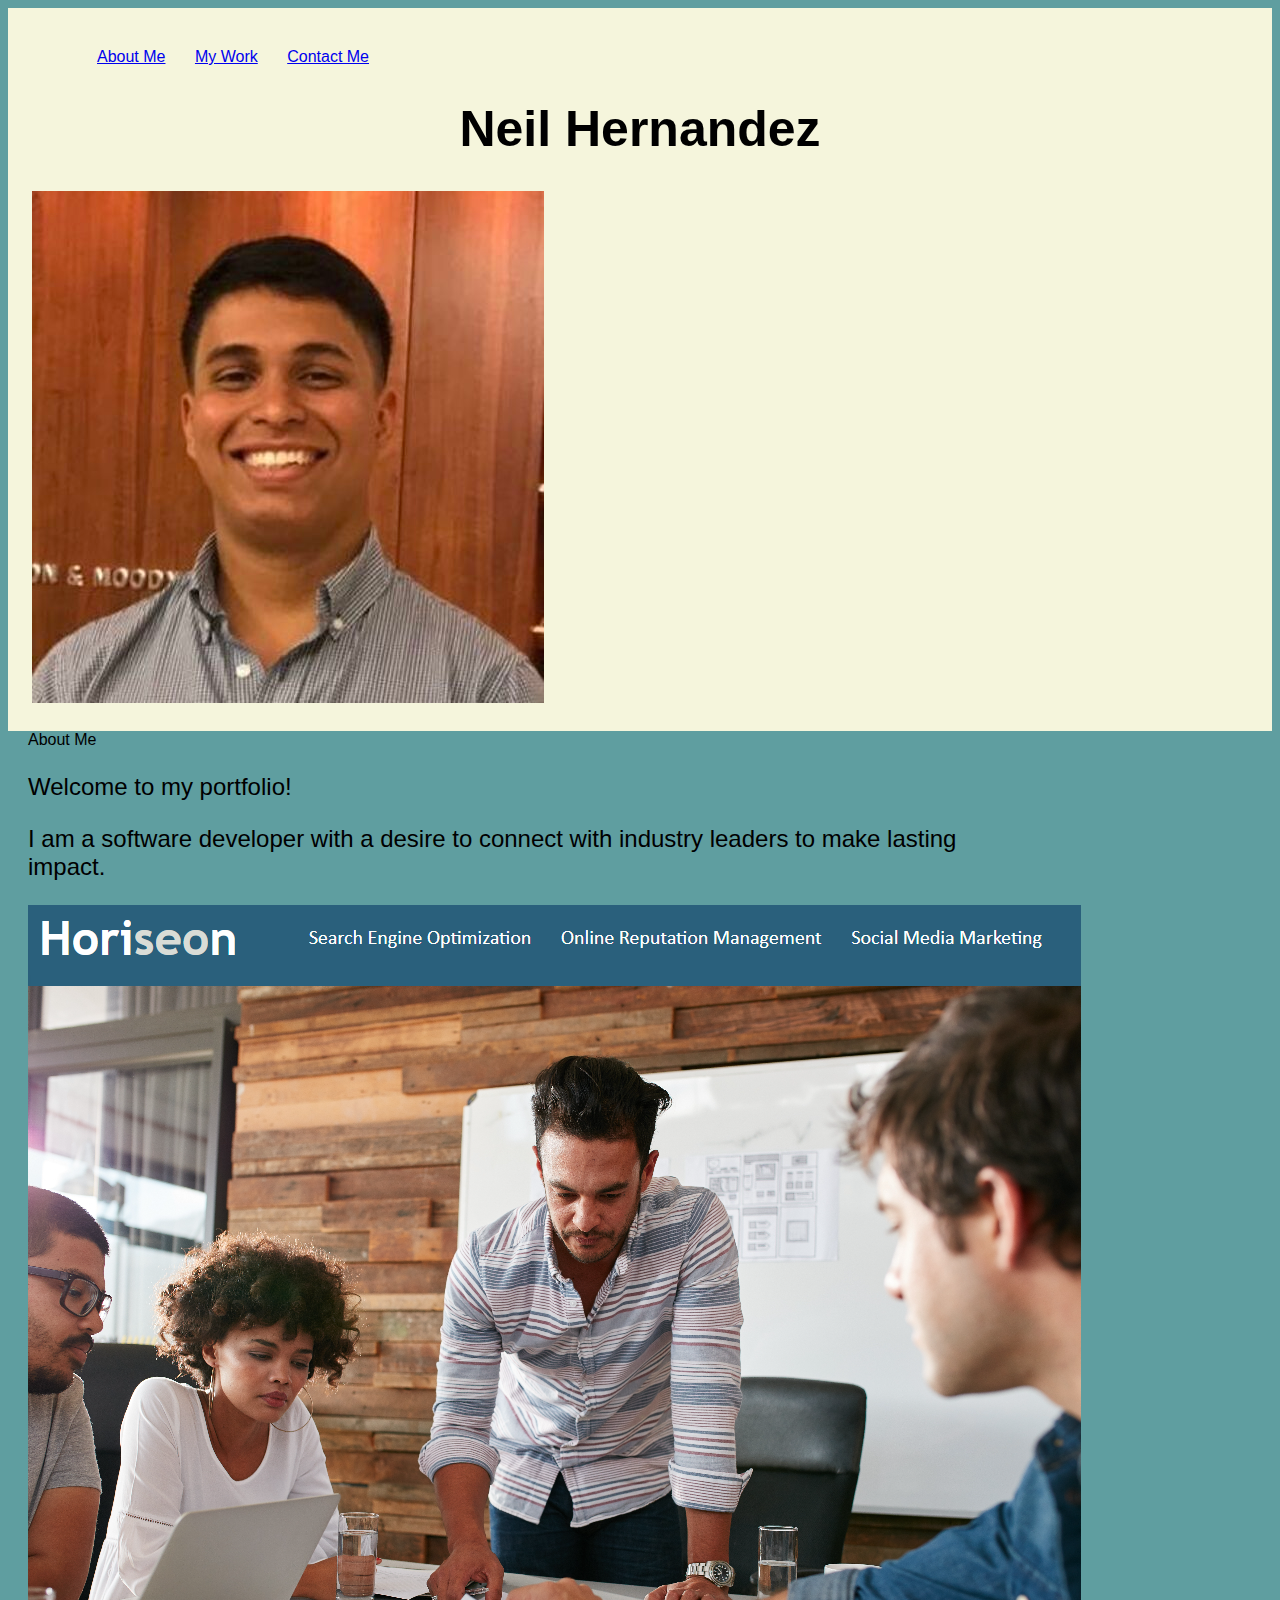
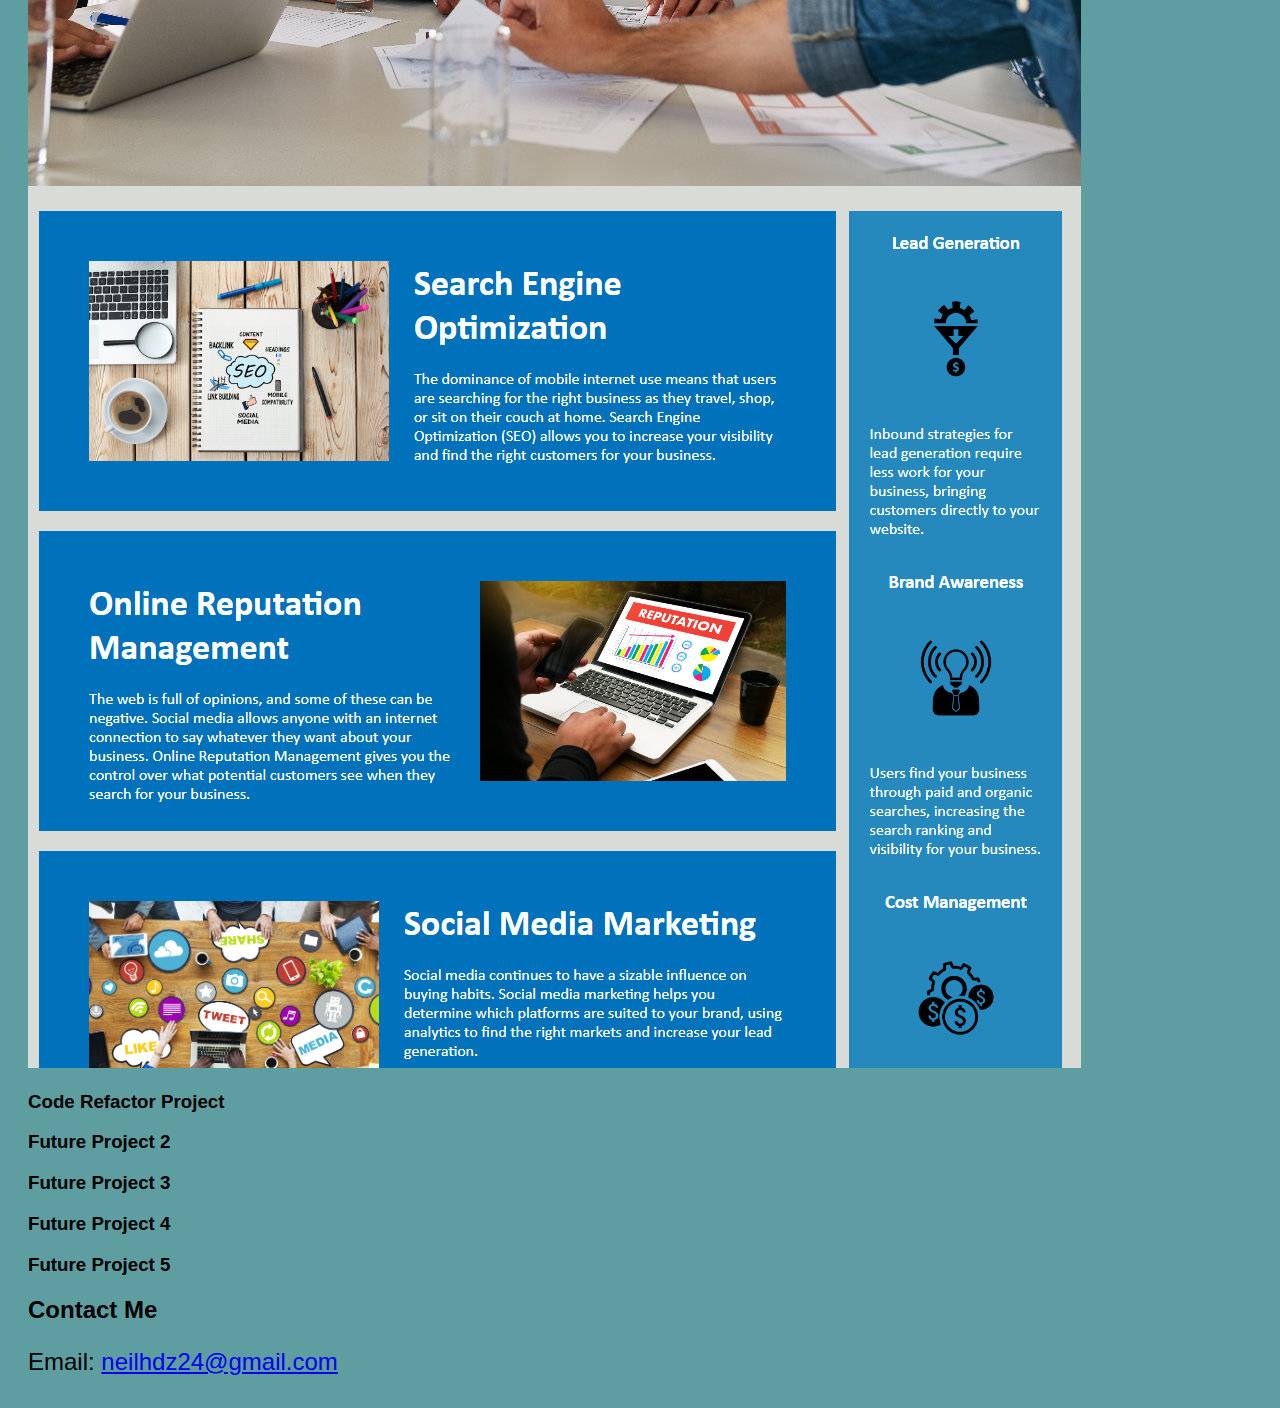
==== index.html @ 67551894 "Committing changes to folders in my module challenge 2. Ensured that the index.html is used instead " ====
<!DOCTYPE html>

<html lang=”en”>

<head>
    <meta charset="UTF-8" />
    <link rel="stylesheet" href="./Solved/assets/css/style.css">
    <title>Neil Hernandez</title>
</head>

<body>
    <header>
        <nav>
            <ul>
                <li>
                    <a href="#aboutme">About Me</a>
                </li>
                <li>
                    <a href="#work">My Work</a>
                </li>
                <li>
                    <a href="#contactme">Contact Me</a>
                </li>
            </ul>
        </nav>
        <h1>Neil Hernandez</h1>
        <img src="./Solved/assets/images/neil.jpg" alt="Neil Hernandez Image" id="proile-pic">
    </header>
    <main>
        <section id="aboutme"
            <h2> About Me</h2>
                <p> Welcome to my portfolio!</p>
                <p> I am a software developer with a desire to connect with industry leaders to make lasting impact.</p>
        <section/>
        <section id="work">
            <div class = "project-sample"
                <div class="project-sample">
                    <a href="https://nhl1090.github.io/Module-Challenge-1/" target="_blank"><img src="./Solved/assets/images/screenshot.png" alt="Screenshot of Project 1" ></a>
                    <h3> Code Refactor Project</h3>
                </div>
            <div class = "project-sample"
                <div class="project-sample">
                    <a href="placeholder to project 2" target="./Solved/assets/images/future projects.jpg" alt="image of future project 2"></a>
                    <h3> Future Project 2</h3>
            <div class = "project-sample"
                    <div class="project-sample">
                        <a href="placeholder to project 3" target="./Solved/assets/images/future projects.jpg" alt="image of future project 3"></a>
                        <h3> Future Project 3</h3>
            <div class = "project-sample"
                    <div class="project-sample">
                        <a href="placeholder to project 4" target="./Solved/assets/images/future projects.jpg" alt="image of future project 4"></a>
                        <h3> Future Project 4</h3>
            <div class = "project-sample"
                    <div class="project-sample">
                        <a href="placeholder to project 5" target="./Solved/assets/images/future projects.jpg" alt="image of future project 5"></a>
                        <h3> Future Project 5</h3>
                </div>
        </section>
        <section>
            <section id="contactme">
                <h2> Contact Me</h2>
                <p>Email: <a href="mailto:neilhdz24@gmail.com">neilhdz24@gmail.com</a></p>
            </section>
        </section>
    </main>
</body>

</html>
---- Solved/assets/css/style.css ----
body {
    background-color:cadetblue;
    font-family:'Gill Sans', 'Gill Sans MT', Calibri, 'Trebuchet MS', sans-serif;
    box-sizing:border-box;

}

header {
    padding: 24px;
    font-family: 'Trebuchet MS', 'Lucida Sans Unicode', 'Lucida Grande', 'Lucida Sans', Arial, sans-serif;
    background-color:beige;
    color: black;
    text-align: left;
}

#profile-pic {
    width: 100px;
    height: 100px;
    size-adjust: 10px;
}

header h1 {
    font-size: 50px;
    text-align: center;
    color:black
}

header nav ul {
    list-style-type: none;
}

header nav ul li {
    display: inline-block;
    margin-left: 25px;
}

p {
    font-size: 24px;
}

main {
    width: 75%;
    display: inline-block;
    margin-left: 20px;
}

@media screen and (max-width: 1000px){
    
}

@media screen and (max-width: 700px){
    
}
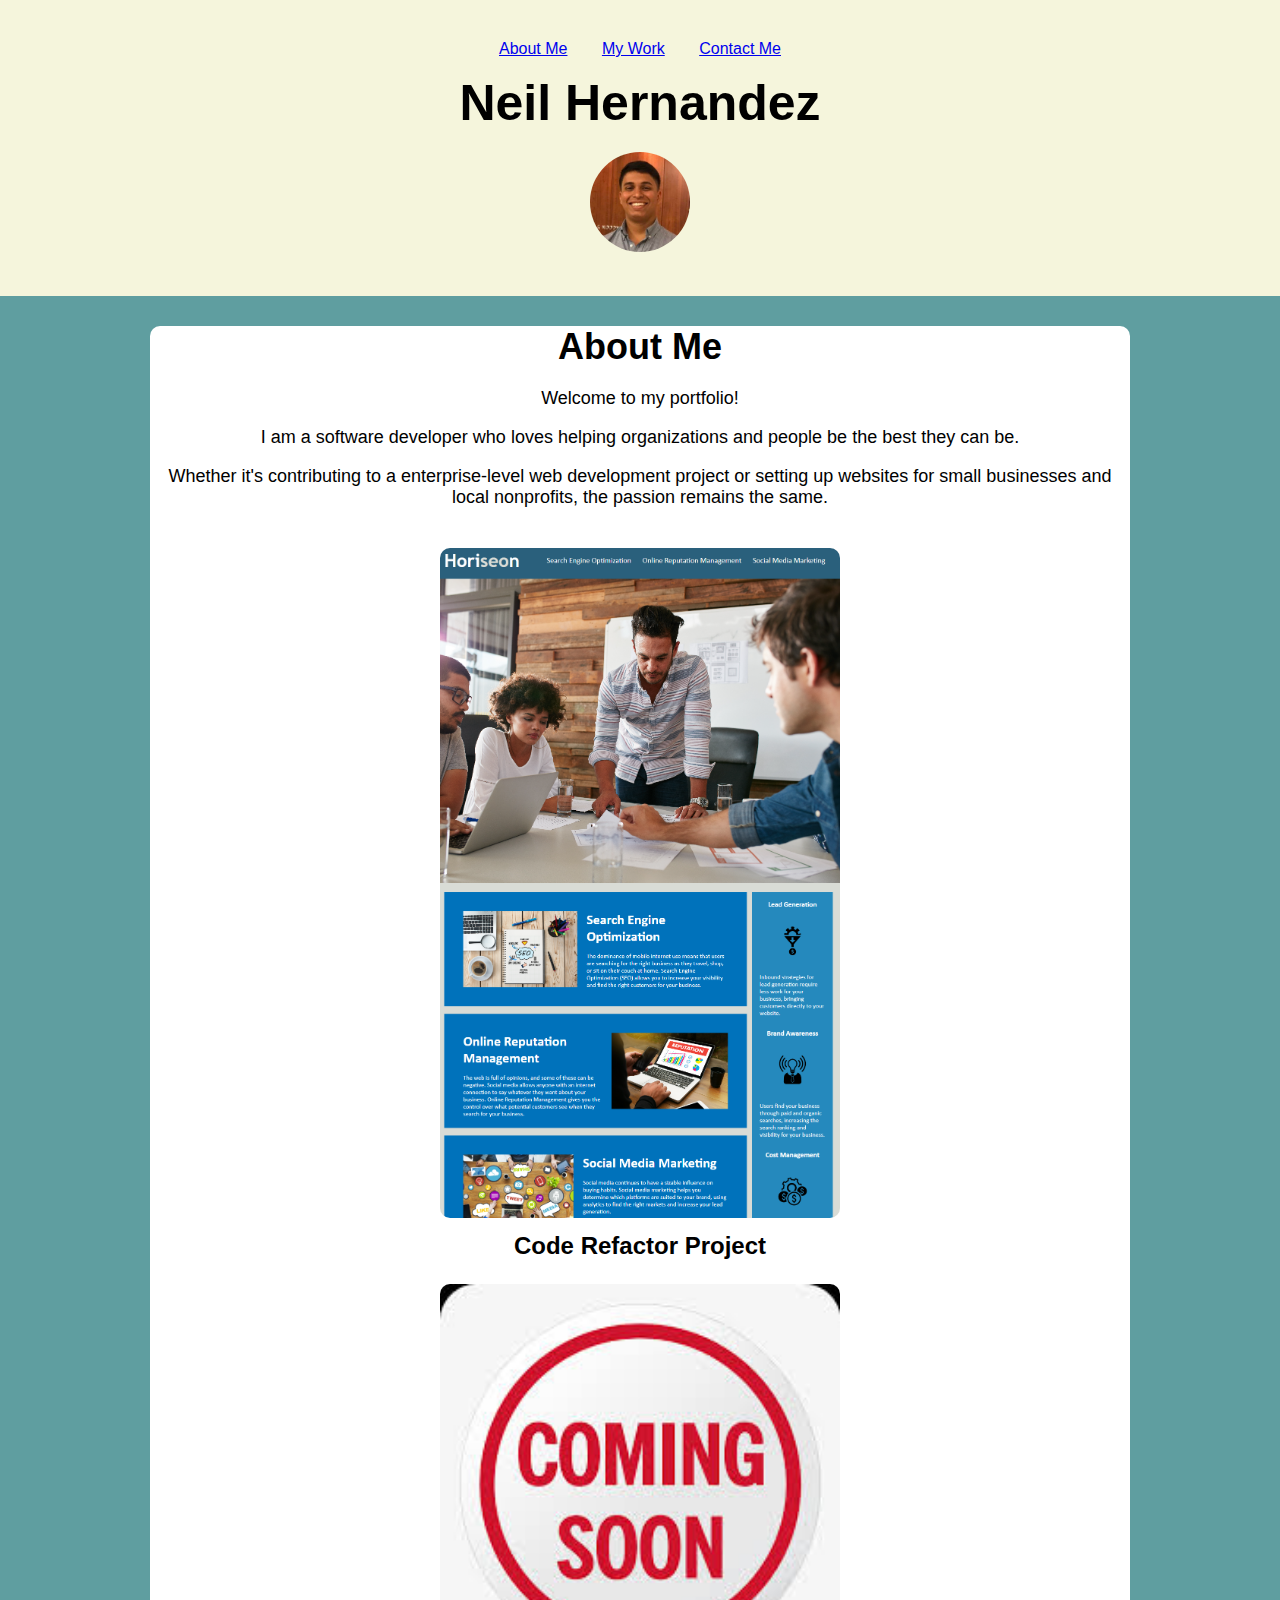
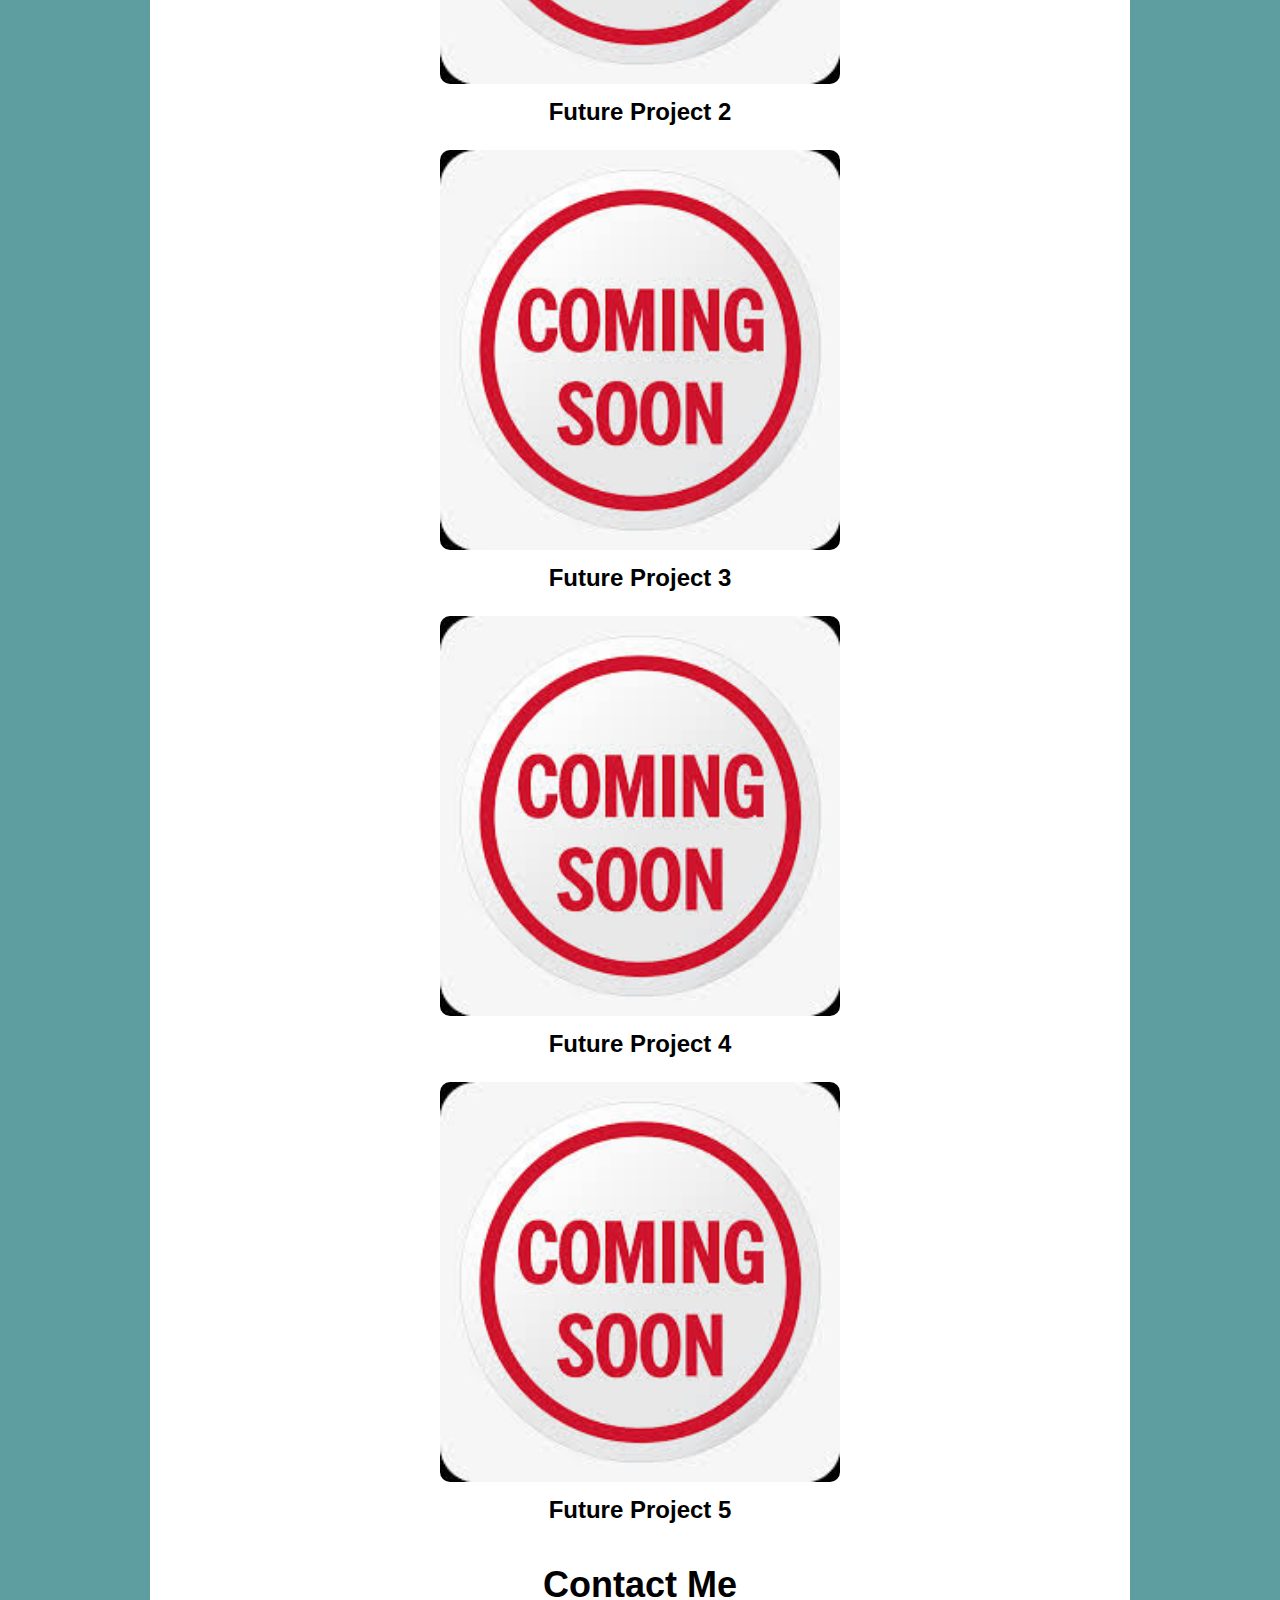
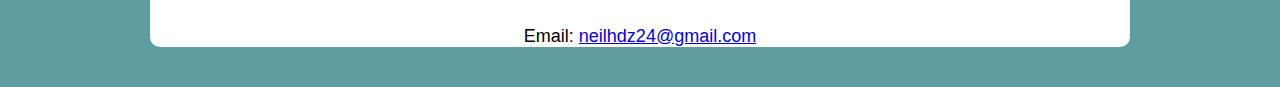
==== commit 77bc35c9: "After fixing my challenge 1 HTML link, it was important to make the changes to the link in my projec" ====
--- a/index.html
+++ b/index.html
@@ -1,6 +1,6 @@
 <!DOCTYPE html>
 
-<html lang=”en”>
+<html lang="en">
 
 <head>
     <meta charset="UTF-8" />
@@ -24,45 +24,53 @@
             </ul>
         </nav>
         <h1>Neil Hernandez</h1>
-        <img src="./Solved/assets/images/neil.jpg" alt="Neil Hernandez Image" id="proile-pic">
+        <img src="./Solved/assets/images/neil.jpg" alt="Neil Hernandez Image" id="profile-pic">
     </header>
     <main>
-        <section id="aboutme"
-            <h2> About Me</h2>
-                <p> Welcome to my portfolio!</p>
-                <p> I am a software developer with a desire to connect with industry leaders to make lasting impact.</p>
-        <section/>
+        <section id="aboutme">
+            <h2>About Me</h2>
+            <p>Welcome to my portfolio!</p>
+            <p>I am a software developer who loves helping organizations and people be the best they can be.</p>
+            <p>Whether it's contributing to a enterprise-level web development project or setting up websites for small businesses and local nonprofits, the passion remains the same.
+            </p>
+        </section>
         <section id="work">
-            <div class = "project-sample"
-                <div class="project-sample">
-                    <a href="https://nhl1090.github.io/Module-Challenge-1/" target="_blank"><img src="./Solved/assets/images/screenshot.png" alt="Screenshot of Project 1" ></a>
-                    <h3> Code Refactor Project</h3>
-                </div>
-            <div class = "project-sample"
-                <div class="project-sample">
-                    <a href="placeholder to project 2" target="./Solved/assets/images/future projects.jpg" alt="image of future project 2"></a>
-                    <h3> Future Project 2</h3>
-            <div class = "project-sample"
-                    <div class="project-sample">
-                        <a href="placeholder to project 3" target="./Solved/assets/images/future projects.jpg" alt="image of future project 3"></a>
-                        <h3> Future Project 3</h3>
-            <div class = "project-sample"
-                    <div class="project-sample">
-                        <a href="placeholder to project 4" target="./Solved/assets/images/future projects.jpg" alt="image of future project 4"></a>
-                        <h3> Future Project 4</h3>
-            <div class = "project-sample"
-                    <div class="project-sample">
-                        <a href="placeholder to project 5" target="./Solved/assets/images/future projects.jpg" alt="image of future project 5"></a>
-                        <h3> Future Project 5</h3>
-                </div>
+            <div class="project-sample">
+                <a href="https://nhl1090.github.io/Module-Challenge-01/" target="_blank">
+                    <img src="./Solved/assets/images/screenshot.png" alt="Screenshot of Project 1">
+                </a>
+                <h3>Code Refactor Project</h3>
+            </div>
+            <div class="project-sample">
+                <a href="placeholder to project 2" target="_blank">
+                    <img src="./Solved/assets/images/future projects.jpg" alt="image of future project 2">
+                </a>
+                <h3>Future Project 2</h3>
+            </div>
+            <div class="project-sample">
+                <a href="placeholder to project 3" target="_blank">
+                    <img src="./Solved/assets/images/future projects.jpg" alt="image of future project 3">
+                </a>
+                <h3>Future Project 3</h3>
+            </div>
+            <div class="project-sample">
+                <a href="placeholder to project 4" target="_blank">
+                    <img src="./Solved/assets/images/future projects.jpg" alt="image of future project 4">
+                </a>
+                <h3>Future Project 4</h3>
+            </div>
+            <div class="project-sample">
+                <a href="placeholder to project 5" target="_blank">
+                    <img src="./Solved/assets/images/future projects.jpg" alt="image of future project 5">
+                </a>
+                <h3>Future Project 5</h3>
+            </div>
         </section>
-        <section>
-            <section id="contactme">
-                <h2> Contact Me</h2>
-                <p>Email: <a href="mailto:neilhdz24@gmail.com">neilhdz24@gmail.com</a></p>
-            </section>
+        <section id="contactme">
+            <h2>Contact Me</h2>
+            <p>Email: <a href="mailto:neilhdz24@gmail.com">neilhdz24@gmail.com</a></p>
         </section>
     </main>
 </body>
 
-</html>+</html>
--- a/Solved/assets/css/style.css
+++ b/Solved/assets/css/style.css
@@ -1,54 +1,105 @@
-
 body {
-    background-color:cadetblue;
-    font-family:'Gill Sans', 'Gill Sans MT', Calibri, 'Trebuchet MS', sans-serif;
-    box-sizing:border-box;
-
+    background-color: cadetblue;
+    font-family: 'Gill Sans', 'Gill Sans MT', Calibri, 'Trebuchet MS', sans-serif;
+    box-sizing: border-box;
+    margin: 0;
+    padding: 0;
 }
 
 header {
     padding: 24px;
     font-family: 'Trebuchet MS', 'Lucida Sans Unicode', 'Lucida Grande', 'Lucida Sans', Arial, sans-serif;
-    background-color:beige;
+    background-color: beige;
     color: black;
-    text-align: left;
+    text-align: center;
 }
 
-#profile-pic {
+header nav ul {
+    list-style-type: none;
+    padding: 0;
+    text-align: center;
+}
+
+header nav ul li {
+    display: inline-block;
+    margin: 0 15px;
+}
+
+header img#profile-pic {
     width: 100px;
     height: 100px;
-    size-adjust: 10px;
+    border-radius: 50%;
+    display: block;
+    margin: 20px auto;
 }
 
 header h1 {
     font-size: 50px;
-    text-align: center;
-    color:black
-}
-
-header nav ul {
-    list-style-type: none;
-}
-
-header nav ul li {
-    display: inline-block;
-    margin-left: 25px;
-}
-
-p {
-    font-size: 24px;
+    margin: 10px 0;
 }
 
 main {
     width: 75%;
-    display: inline-block;
-    margin-left: 20px;
+    margin: 20px auto;
+    padding: 0 10px;
+    background-color: white;
+    border-radius: 10px;
 }
 
-@media screen and (max-width: 1000px){
-    
+main section {
+    margin-bottom: 40px;
 }
 
-@media screen and (max-width: 700px){
-    
-}+main section h2 {
+    font-size: 36px;
+    margin-bottom: 20px;
+    text-align: center;
+}
+
+main section p {
+    font-size: 18px;
+    margin-bottom: 10px;
+    text-align: center;
+}
+
+.project-sample {
+    margin: 20px 0;
+    text-align: center;
+}
+
+.project-sample img {
+    width: 100%;
+    max-width: 400px;
+    height: auto;
+    border-radius: 10px;
+}
+
+.project-sample h3 {
+    font-size: 24px;
+    margin-top: 10px;
+}
+
+@media screen and (max-width: 1000px) {
+    main {
+        width: 90%;
+    }
+}
+
+@media screen and (max-width: 700px) {
+    header h1 {
+        font-size: 36px;
+    }
+
+    main {
+        width: 100%;
+        padding: 0;
+    }
+
+    main section h2 {
+        font-size: 28px;
+    }
+
+    .project-sample img {
+        max-width: 100%;
+    }
+}
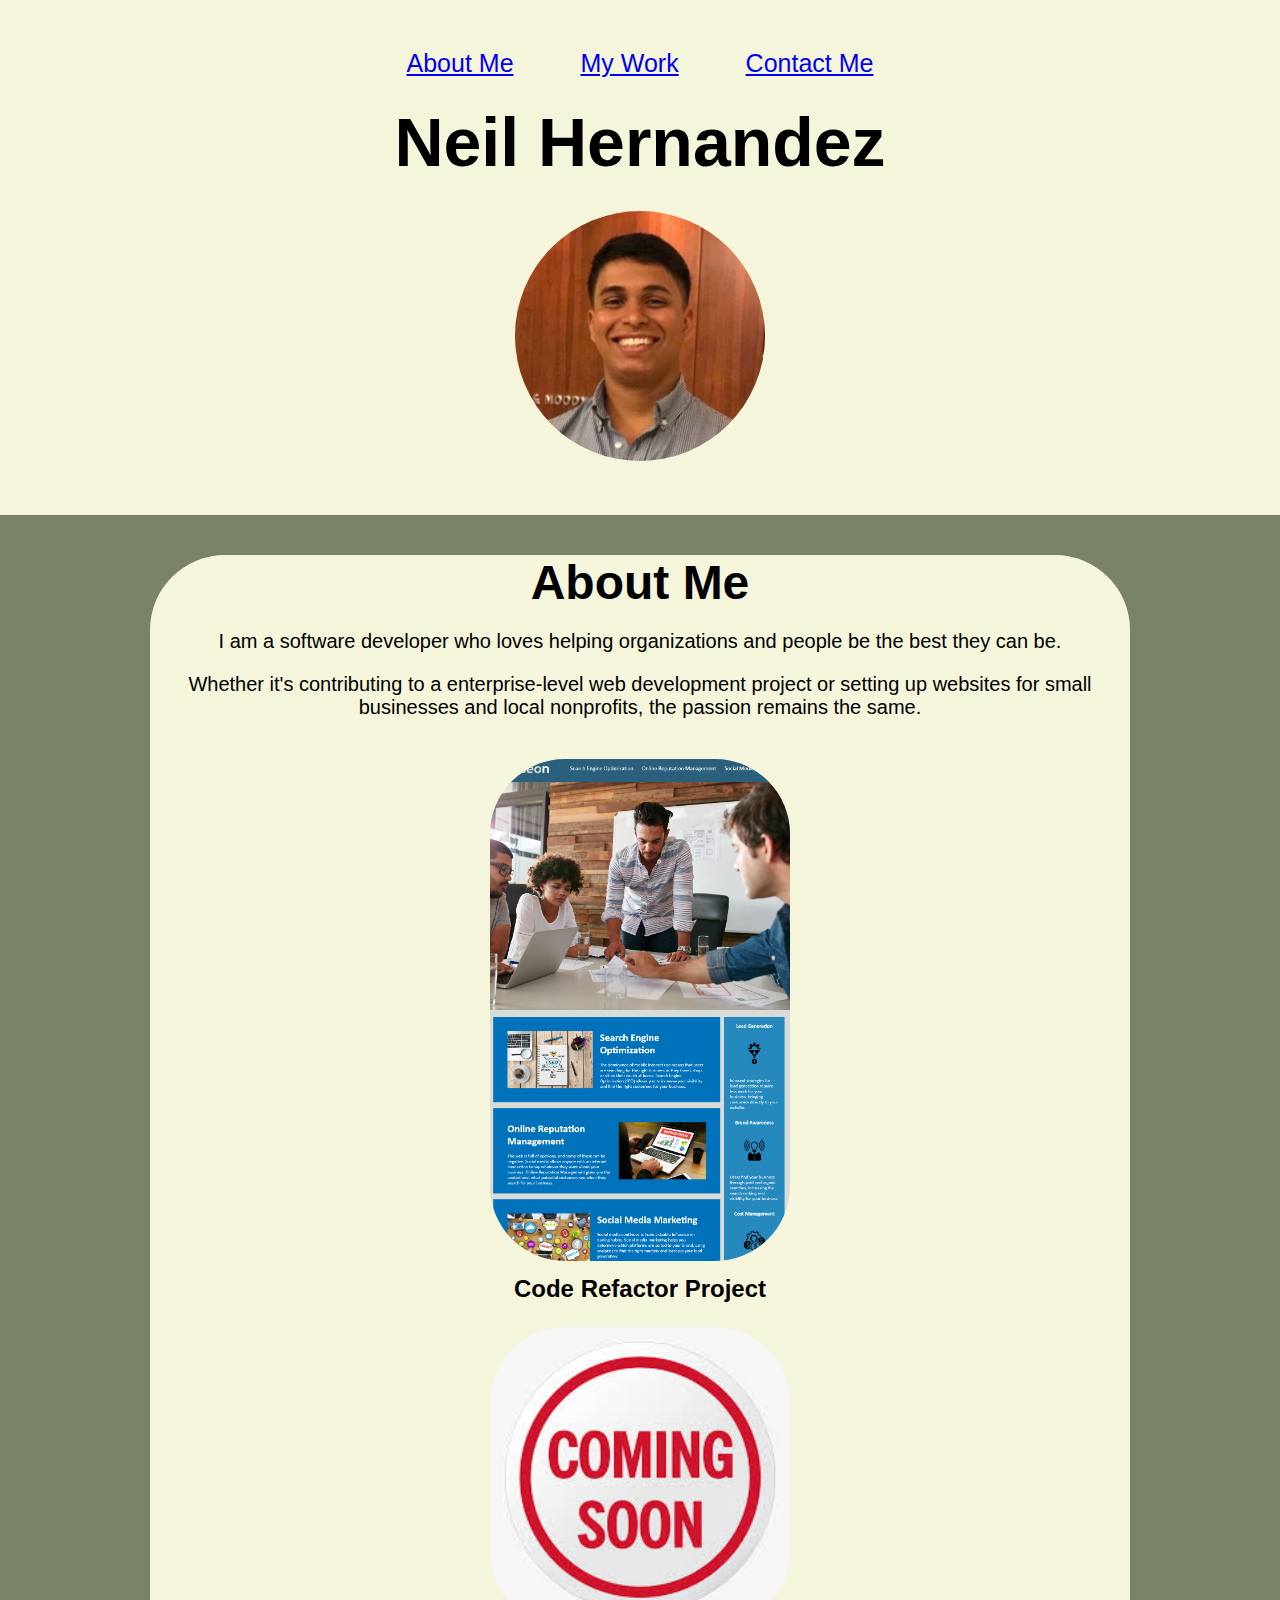
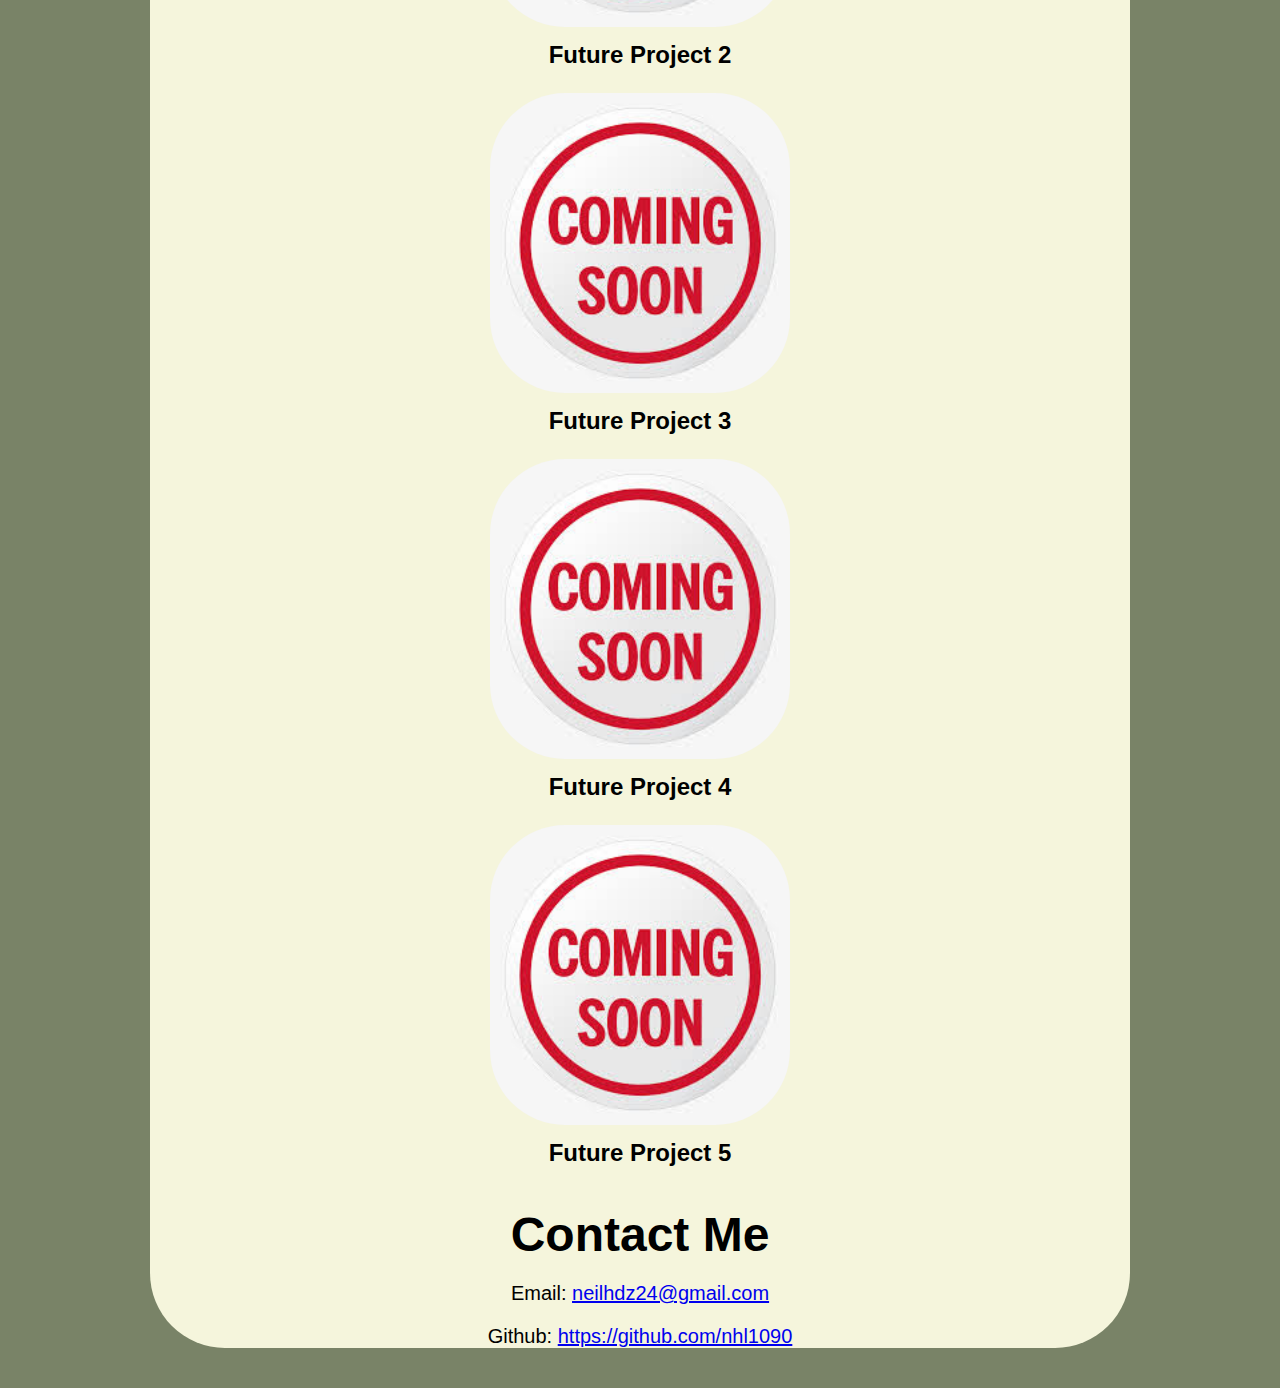
==== commit fe05a197: "Changes to font sizes. Added my Github profile to portfolio." ====
--- a/index.html
+++ b/index.html
@@ -29,7 +29,6 @@
     <main>
         <section id="aboutme">
             <h2>About Me</h2>
-            <p>Welcome to my portfolio!</p>
             <p>I am a software developer who loves helping organizations and people be the best they can be.</p>
             <p>Whether it's contributing to a enterprise-level web development project or setting up websites for small businesses and local nonprofits, the passion remains the same.
             </p>
@@ -66,9 +65,10 @@
                 <h3>Future Project 5</h3>
             </div>
         </section>
-        <section id="contactme">
+        <section id="contact-me">
             <h2>Contact Me</h2>
             <p>Email: <a href="mailto:neilhdz24@gmail.com">neilhdz24@gmail.com</a></p>
+            <p>Github: <a href="https://github.com/nhl1090">https://github.com/nhl1090</a></p>
         </section>
     </main>
 </body>
--- a/Solved/assets/css/style.css
+++ b/Solved/assets/css/style.css
@@ -1,9 +1,10 @@
 body {
-    background-color: cadetblue;
+    background-color: rgb(121, 131, 103);
     font-family: 'Gill Sans', 'Gill Sans MT', Calibri, 'Trebuchet MS', sans-serif;
     box-sizing: border-box;
     margin: 0;
     padding: 0;
+
 }
 
 header {
@@ -12,6 +13,7 @@
     background-color: beige;
     color: black;
     text-align: center;
+    font-size: 25px
 }
 
 header nav ul {
@@ -22,19 +24,19 @@
 
 header nav ul li {
     display: inline-block;
-    margin: 0 15px;
+    margin: 0 30px;
 }
 
 header img#profile-pic {
-    width: 100px;
-    height: 100px;
+    width: 250px;
+    height: 250px;
     border-radius: 50%;
     display: block;
-    margin: 20px auto;
+    margin: 30px auto;
 }
 
 header h1 {
-    font-size: 50px;
+    font-size: 68px;
     margin: 10px 0;
 }
 
@@ -42,8 +44,8 @@
     width: 75%;
     margin: 20px auto;
     padding: 0 10px;
-    background-color: white;
-    border-radius: 10px;
+    background-color: beige;
+    border-radius: 75px;
 }
 
 main section {
@@ -51,13 +53,13 @@
 }
 
 main section h2 {
-    font-size: 36px;
+    font-size: 48px;
     margin-bottom: 20px;
     text-align: center;
 }
 
 main section p {
-    font-size: 18px;
+    font-size: 20px;
     margin-bottom: 10px;
     text-align: center;
 }
@@ -69,14 +71,20 @@
 
 .project-sample img {
     width: 100%;
-    max-width: 400px;
+    max-width: 300px;
     height: auto;
-    border-radius: 10px;
+    border-radius: 75px;
+    
 }
 
 .project-sample h3 {
     font-size: 24px;
     margin-top: 10px;
+}
+
+.contact-me {
+    margin: 20px 0;
+    text-align: center;
 }
 
 @media screen and (max-width: 1000px) {
@@ -87,7 +95,7 @@
 
 @media screen and (max-width: 700px) {
     header h1 {
-        font-size: 36px;
+        font-size: 50px;
     }
 
     main {
@@ -96,7 +104,7 @@
     }
 
     main section h2 {
-        font-size: 28px;
+        font-size: 38px;
     }
 
     .project-sample img {
